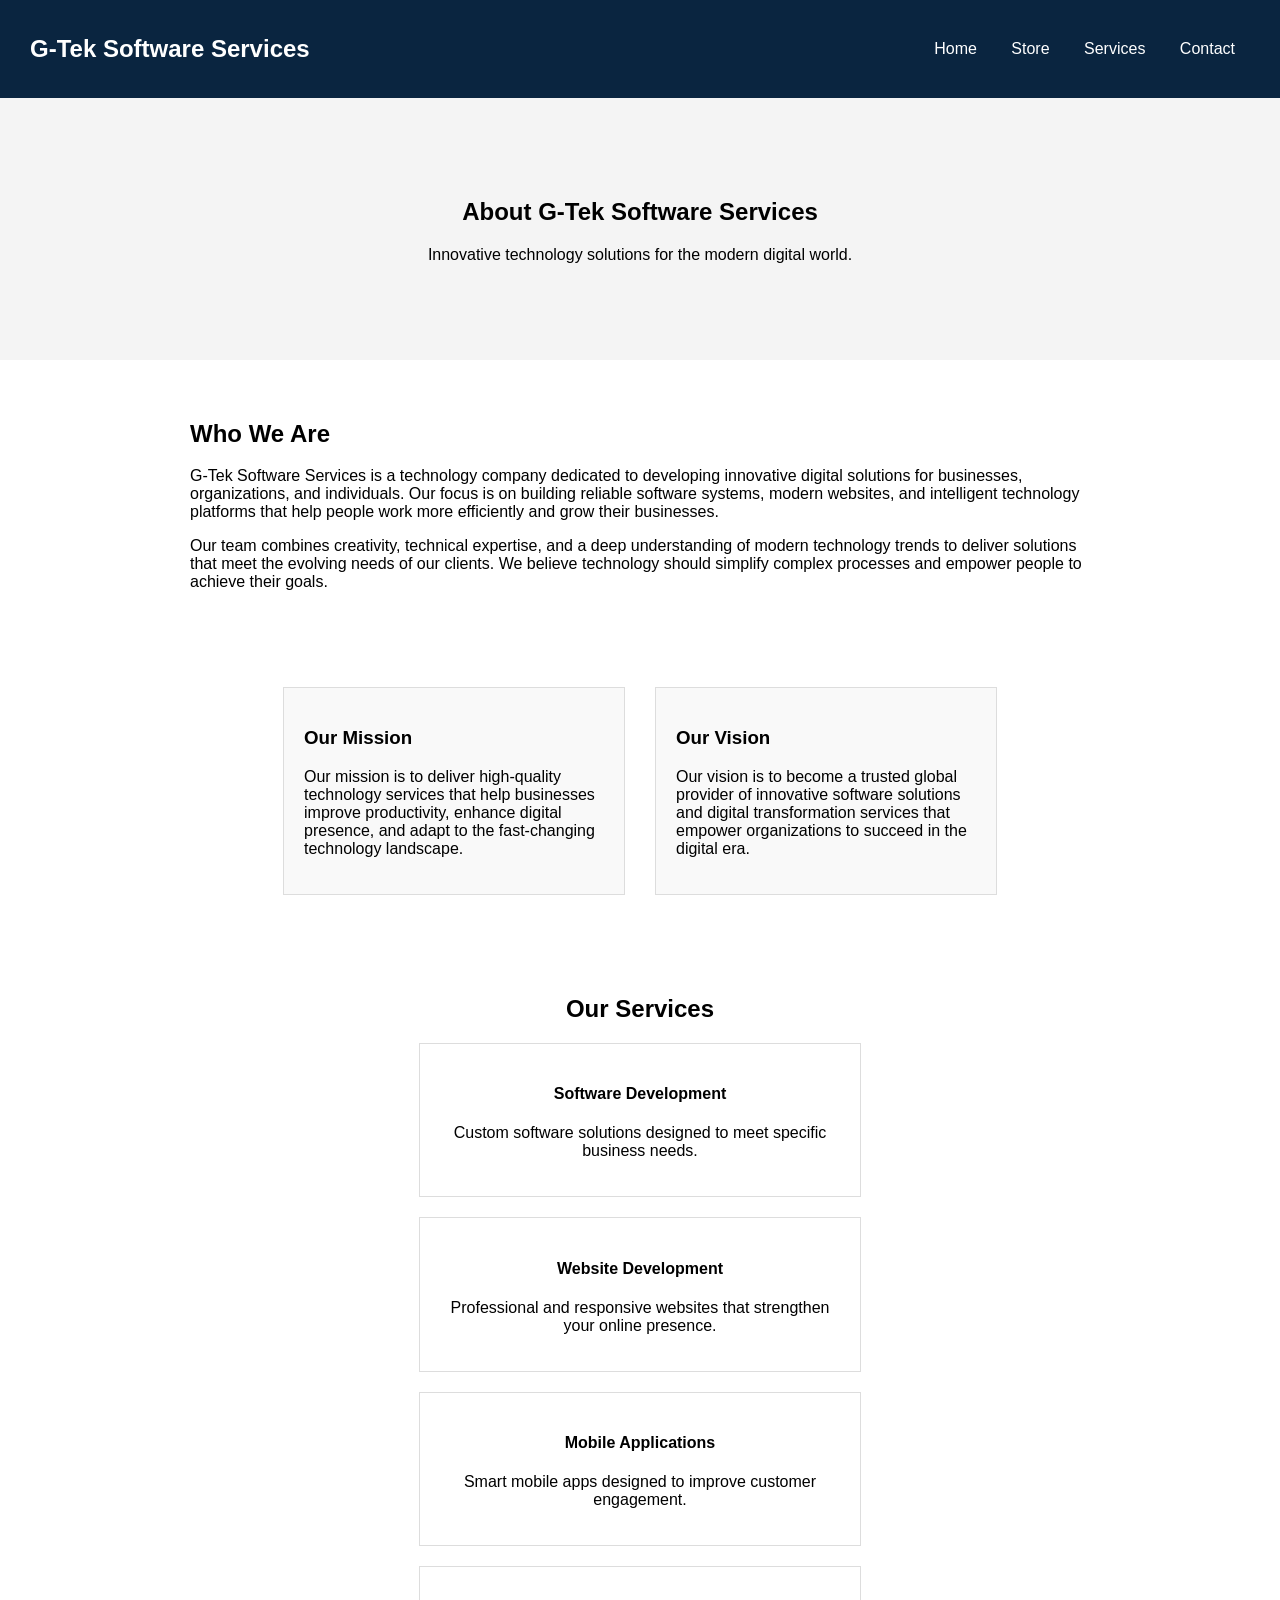
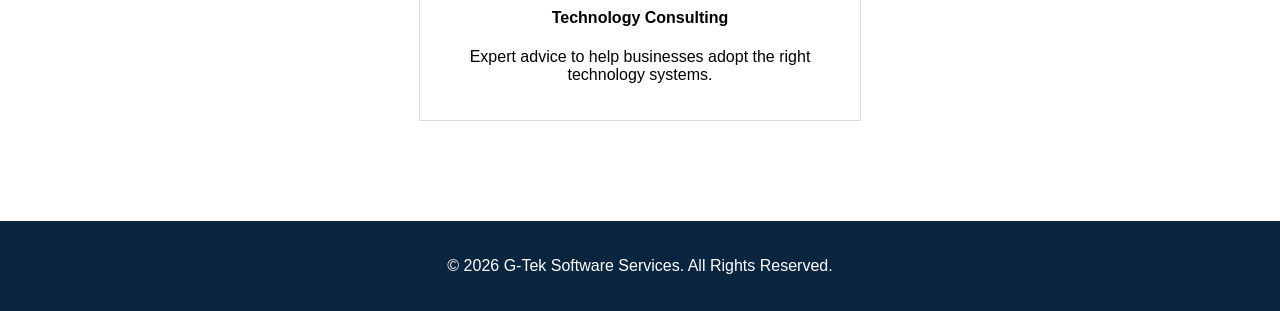
==== about.html @ 4fc87960 "Add files via upload" ====
<!DOCTYPE html>
<html>

<head>
<meta name="viewport" content="width=device-width, initial-scale=1.0">
<title>About Us - G-Tek Software Services</title>
<style>

body{
font-family: Arial;
margin:0;
}
@media (max-width:768px){

body{
font-size:18px;
}

nav{
flex-direction:column;
}

.hero{
padding:40px 20px;
}

}
/* header */

header{
display:flex;
justify-content:space-between;
align-items:center;
background:#0a2540;
color:white;
padding:15px 30px;
}

nav a{
color:white;
text-decoration:none;
margin:0 15px;
}

/* hero */

.hero{
background:#f4f4f4;
text-align:center;
padding:80px;
}

/* about */

.about{
padding:40px;
max-width:900px;
margin:auto;
}

/* mission */

.mission{
display:flex;
justify-content:center;
gap:30px;
padding:40px;
}

.card{
width:300px;
padding:20px;
background:#f9f9f9;
border:1px solid #ddd;
}

/* services */

.services{
padding:40px;
text-align:center;
}

.service-box{
margin:20px auto;
max-width:400px;
padding:20px;
border:1px solid #ddd;
}

/* footer */

footer{
background:#0a2540;
color:white;
text-align:center;
padding:20px;
margin-top:40px;
}

</style>
</head>

<body>

<header>

<div class="logo">
<h2>G-Tek Software Services</h2>
</div>

<nav>
<a href="index.html">Home</a>
<a href="store.html">Store</a>
<a href="services.html">Services</a>
<a href="#">Contact</a>
</nav>

</header>


<!-- HERO SECTION -->

<section class="hero">

<h1>About G-Tek Software Services</h1>
<p>Innovative technology solutions for the modern digital world.</p>

</section>


<!-- ABOUT COMPANY -->

<section class="about">

<h2>Who We Are</h2>

<p>
G-Tek Software Services is a technology company dedicated to developing innovative digital
solutions for businesses, organizations, and individuals. Our focus is on building reliable
software systems, modern websites, and intelligent technology platforms that help people
work more efficiently and grow their businesses.
</p>

<p>
Our team combines creativity, technical expertise, and a deep understanding of modern
technology trends to deliver solutions that meet the evolving needs of our clients.
We believe technology should simplify complex processes and empower people to
achieve their goals.
</p>

</section>


<!-- MISSION AND VISION -->

<section class="mission">

<div class="card">

<h3>Our Mission</h3>

<p>
Our mission is to deliver high-quality technology services that help businesses
improve productivity, enhance digital presence, and adapt to the fast-changing
technology landscape.
</p>

</div>


<div class="card">

<h3>Our Vision</h3>

<p>
Our vision is to become a trusted global provider of innovative software
solutions and digital transformation services that empower organizations
to succeed in the digital era.
</p>

</div>

</section>


<!-- SERVICES -->

<section class="services">

<h2>Our Services</h2>

<div class="service-box">

<h4>Software Development</h4>
<p>Custom software solutions designed to meet specific business needs.</p>

</div>

<div class="service-box">

<h4>Website Development</h4>
<p>Professional and responsive websites that strengthen your online presence.</p>

</div>

<div class="service-box">

<h4>Mobile Applications</h4>
<p>Smart mobile apps designed to improve customer engagement.</p>

</div>

<div class="service-box">

<h4>Technology Consulting</h4>
<p>Expert advice to help businesses adopt the right technology systems.</p>

</div>

</section>


<footer>

<p>© 2026 G-Tek Software Services. All Rights Reserved.</p>

</footer>


</body>
</html>
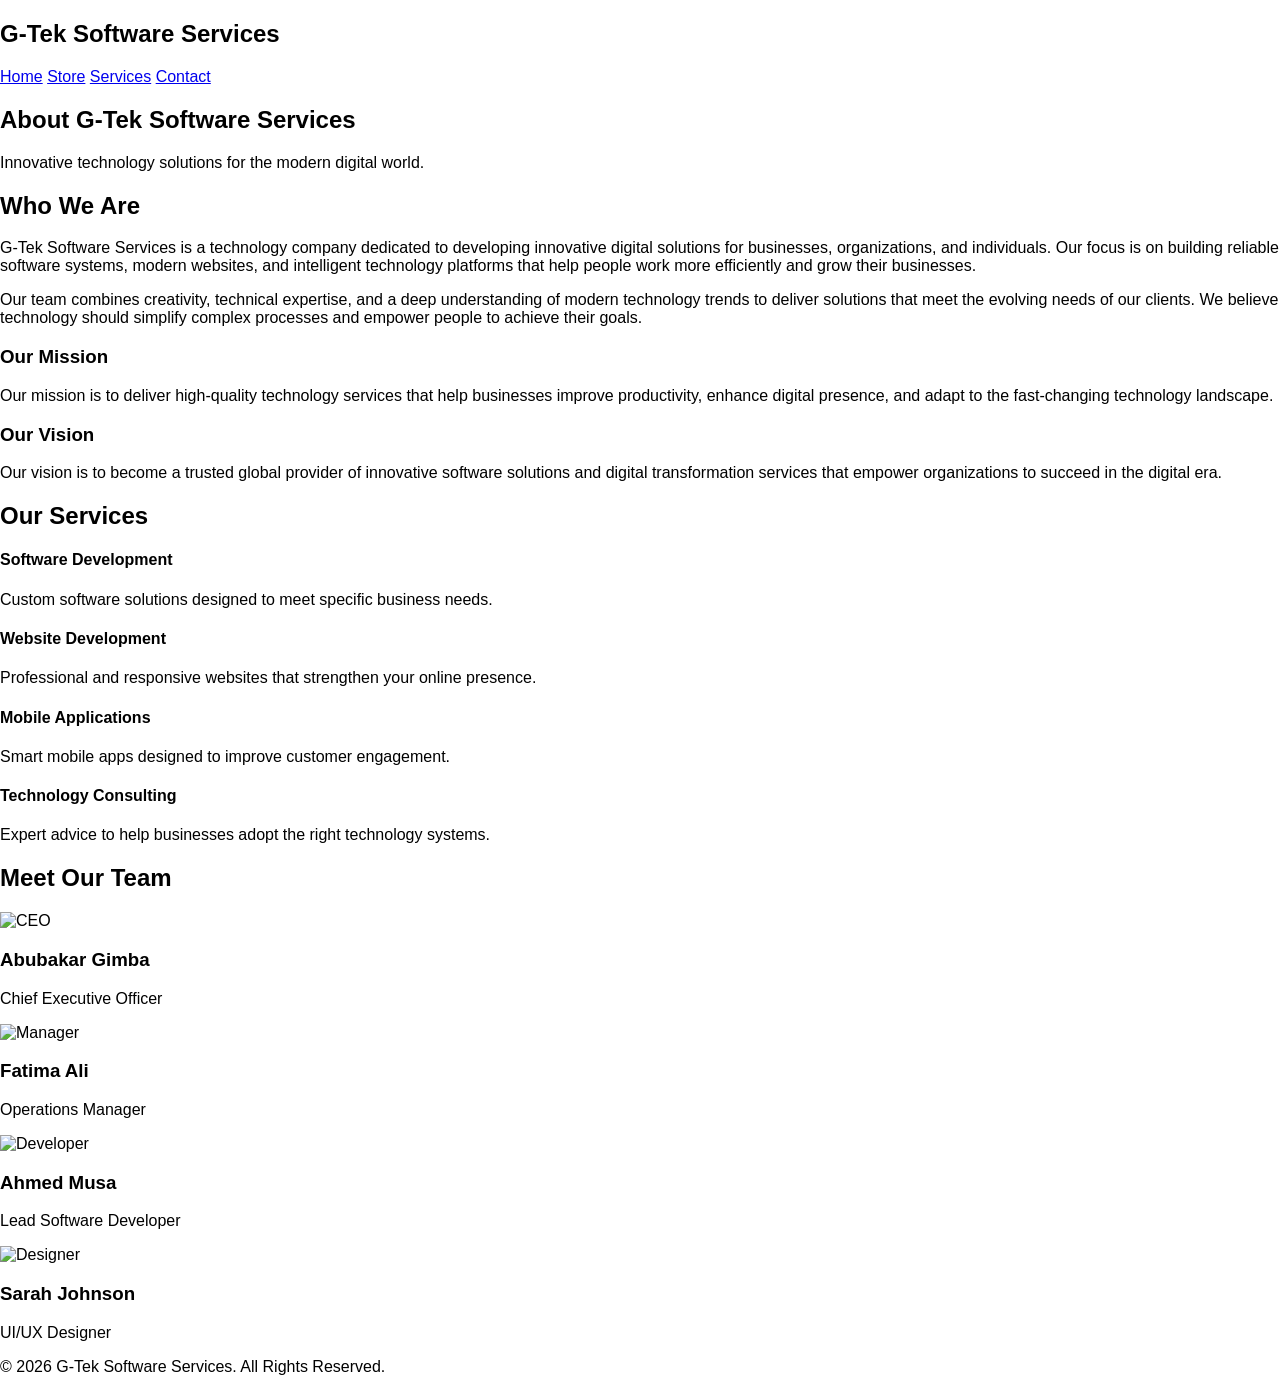
==== commit 0d697f9a: "Update about.html" ====
--- a/about.html
+++ b/about.html
@@ -24,7 +24,35 @@
 padding:40px 20px;
 }
 
-}
+  /* TEAM SECTION */
+
+.team{
+text-align:center;
+padding:40px;
+background:#f4f4f4;
+}
+
+.team-container{
+display:flex;
+justify-content:center;
+flex-wrap:wrap;
+gap:30px;
+margin-top:20px;
+}
+
+.team-member{
+width:200px;
+background:white;
+padding:15px;
+border:1px solid #ddd;
+}
+
+.team-member img{
+width:100%;
+height:200px;
+object-fit:cover;
+}
+
 /* header */
 
 header{
@@ -220,6 +248,61 @@
 
 </section>
 
+  <!-- TEAM SECTION -->
+
+<section class="team">
+
+<h2>Meet Our Team</h2>
+
+<div class="team-container">
+
+<div class="team-member">
+
+<img src="images/ceo.jpg" alt="CEO">
+
+<h3>Abubakar Gimba</h3>
+
+<p>Chief Executive Officer</p>
+
+</div>
+
+
+<div class="team-member">
+
+<img src="images/manager.jpg" alt="Manager">
+
+<h3>Fatima Ali</h3>
+
+<p>Operations Manager</p>
+
+</div>
+
+
+<div class="team-member">
+
+<img src="images/developer.jpg" alt="Developer">
+
+<h3>Ahmed Musa</h3>
+
+<p>Lead Software Developer</p>
+
+</div>
+
+
+<div class="team-member">
+
+<img src="images/designer.jpg" alt="Designer">
+
+<h3>Sarah Johnson</h3>
+
+<p>UI/UX Designer</p>
+
+</div>
+
+</div>
+
+</section>
+
 
 <footer>
 
@@ -229,4 +312,5 @@
 
 
 </body>
-</html>+
+</html>
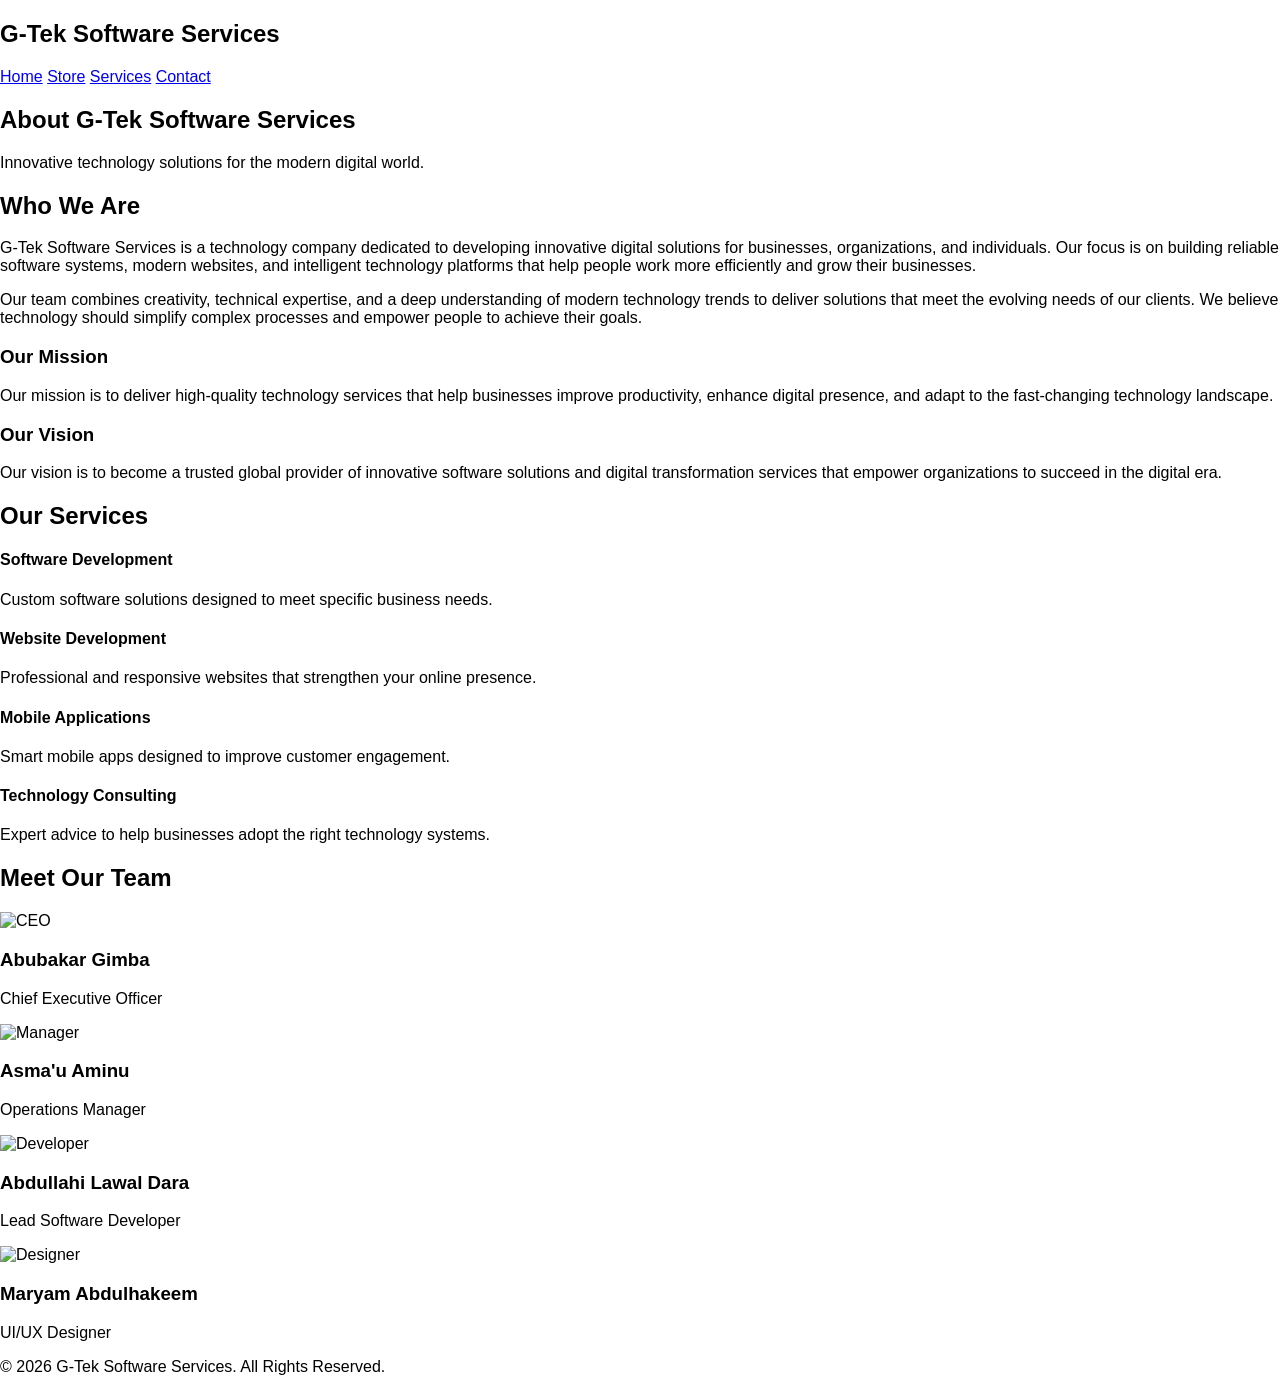
==== commit 61479e9b: "Update about.html" ====
--- a/about.html
+++ b/about.html
@@ -258,7 +258,7 @@
 
 <div class="team-member">
 
-<img src="images/ceo.jpg" alt="CEO">
+<img src="ceo.jpg" alt="CEO">
 
 <h3>Abubakar Gimba</h3>
 
@@ -269,9 +269,9 @@
 
 <div class="team-member">
 
-<img src="images/manager.jpg" alt="Manager">
-
-<h3>Fatima Ali</h3>
+<img src="manager.jpg" alt="Manager">
+
+<h3>Asma'u Aminu </h3>
 
 <p>Operations Manager</p>
 
@@ -280,9 +280,9 @@
 
 <div class="team-member">
 
-<img src="images/developer.jpg" alt="Developer">
-
-<h3>Ahmed Musa</h3>
+<img src="developer.jpg" alt="Developer">
+
+<h3>Abdullahi Lawal Dara </h3>
 
 <p>Lead Software Developer</p>
 
@@ -291,9 +291,9 @@
 
 <div class="team-member">
 
-<img src="images/designer.jpg" alt="Designer">
-
-<h3>Sarah Johnson</h3>
+<img src="designer.jpg" alt="Designer">
+
+<h3>Maryam Abdulhakeem</h3>
 
 <p>UI/UX Designer</p>
 
@@ -314,3 +314,5 @@
 </body>
 
 </html>
+
+
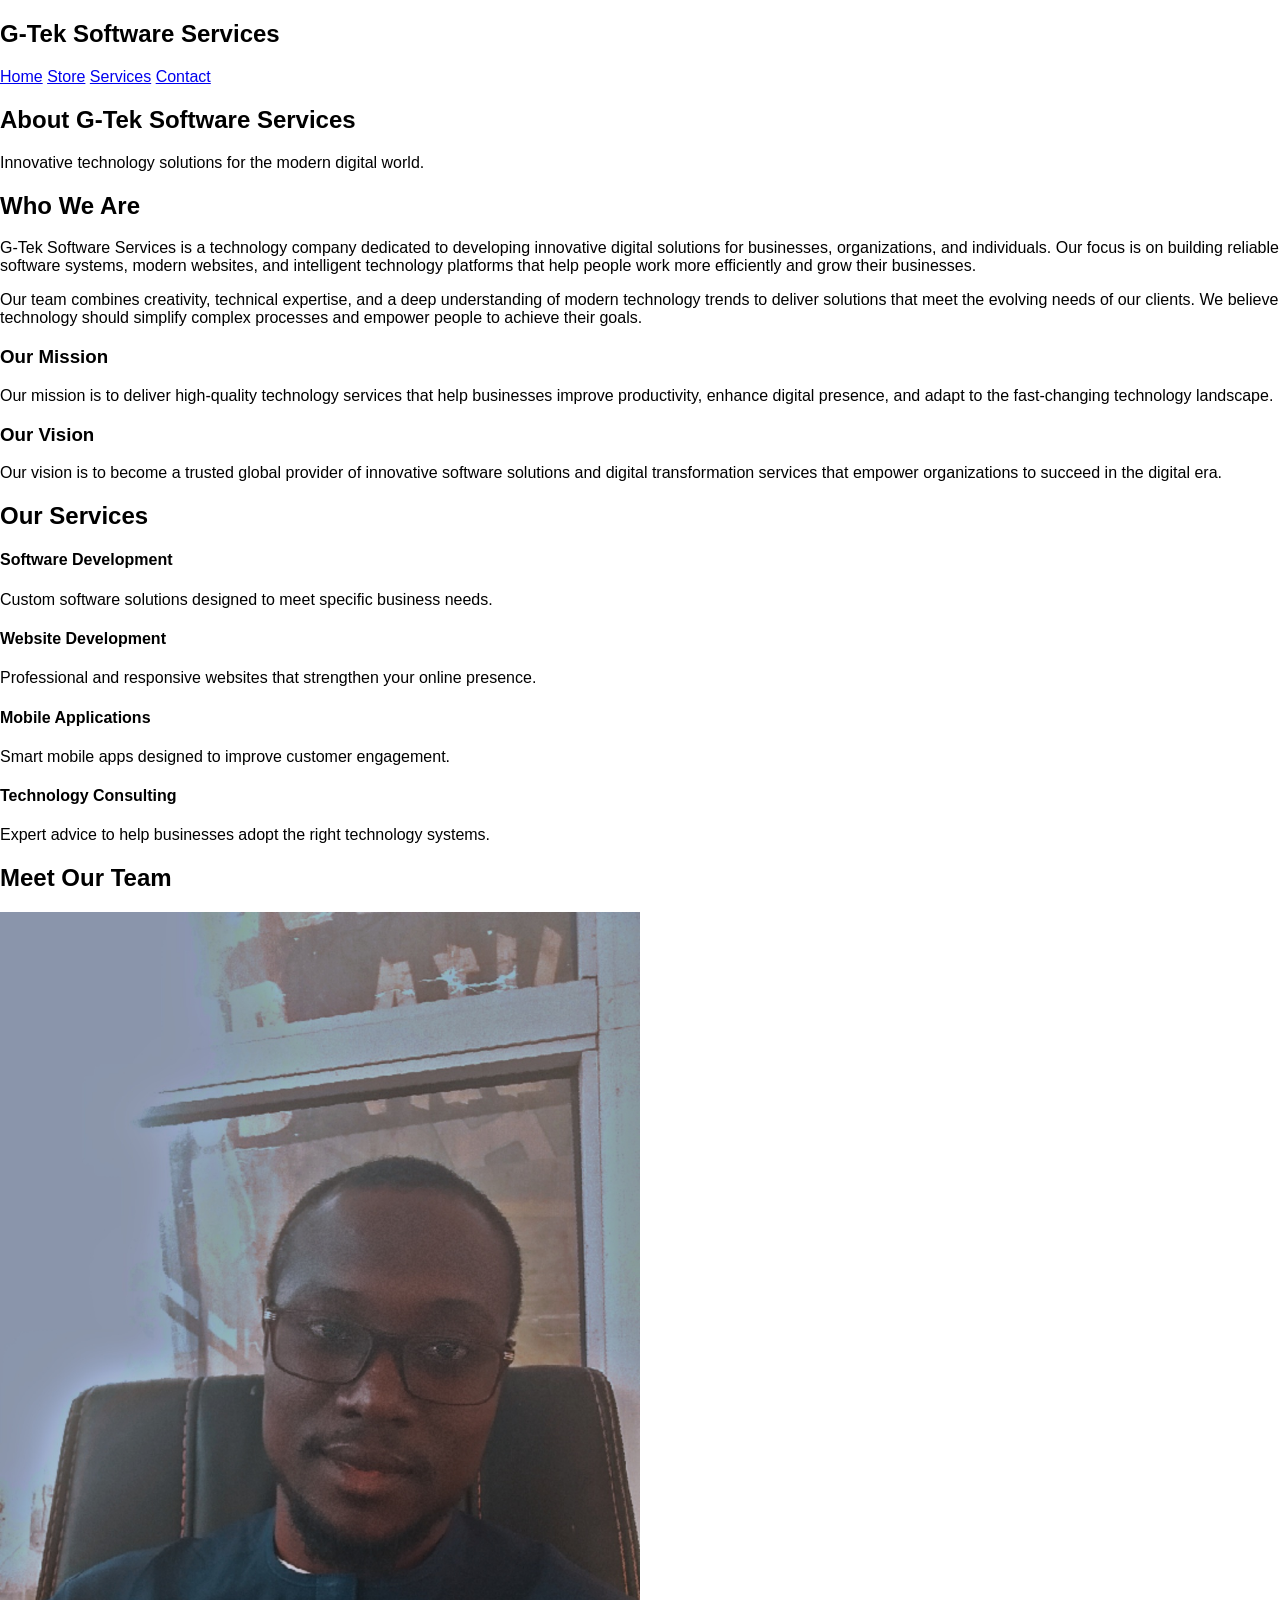
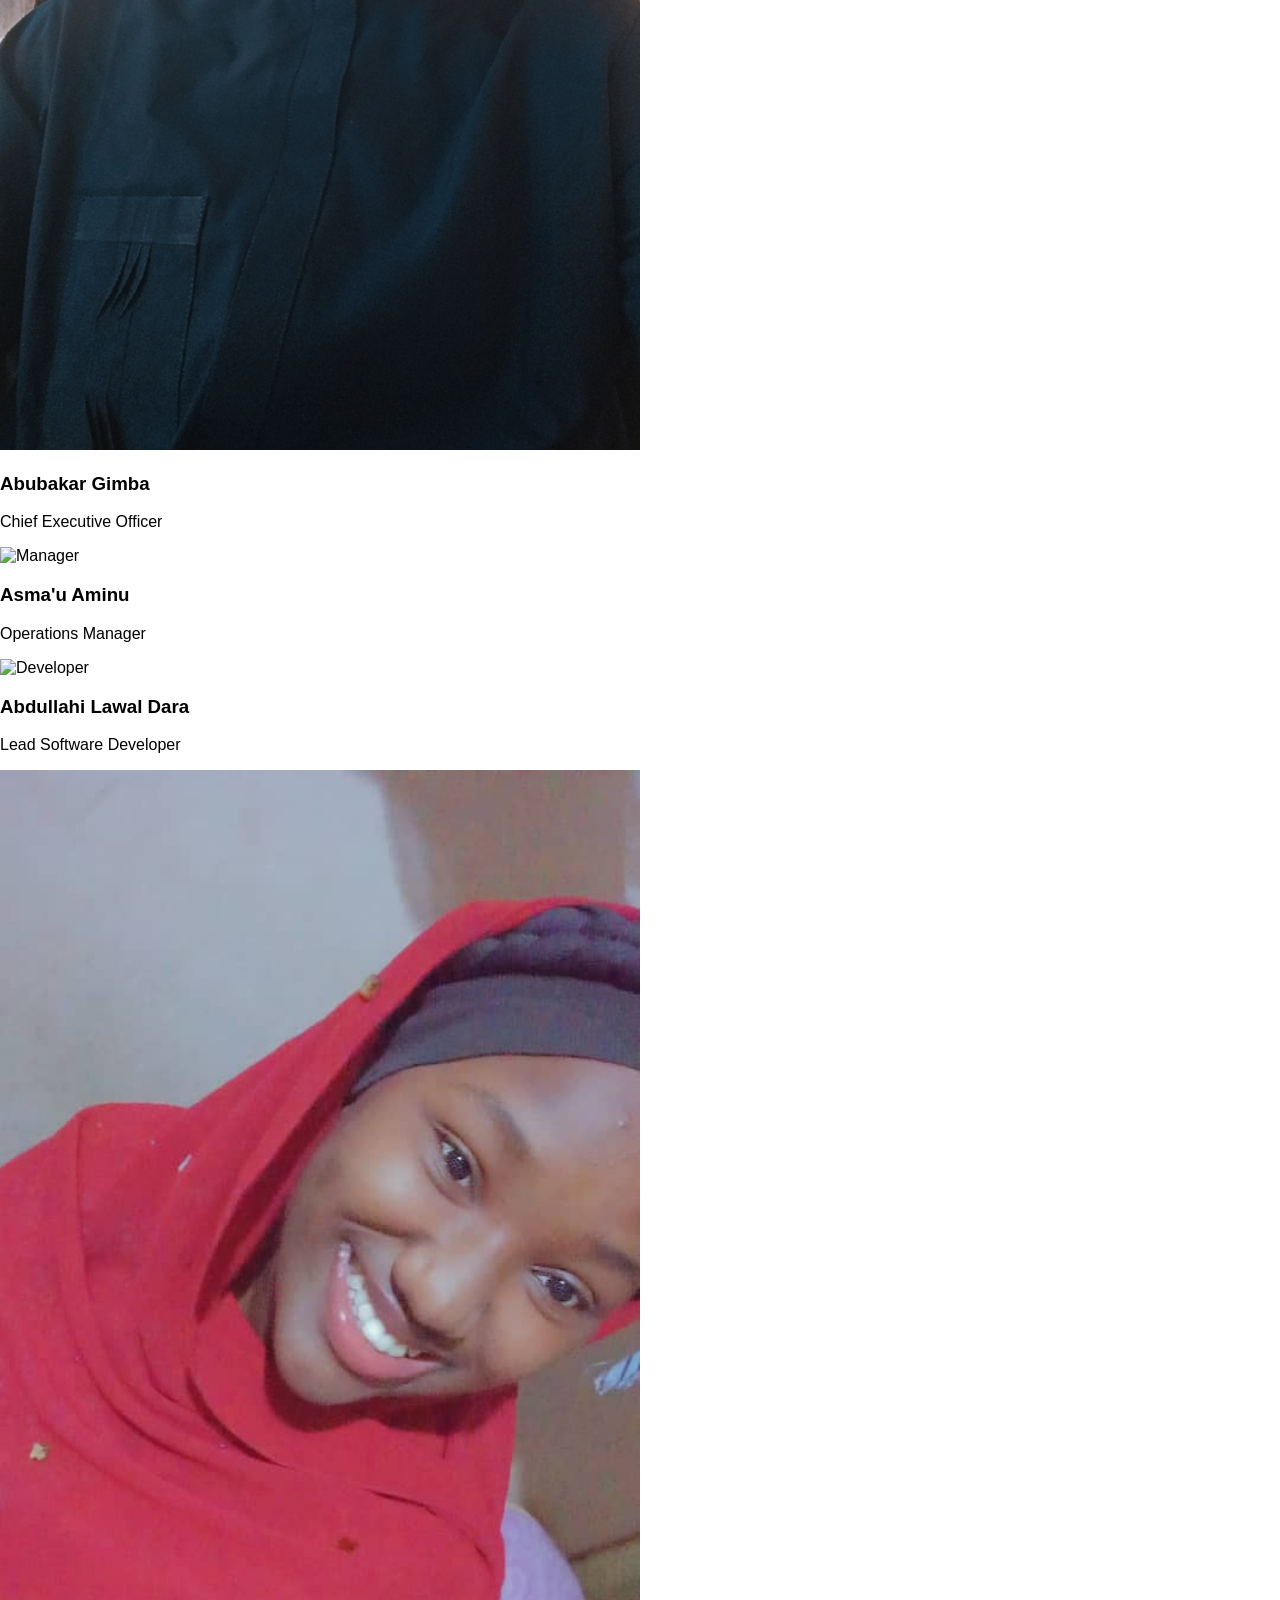
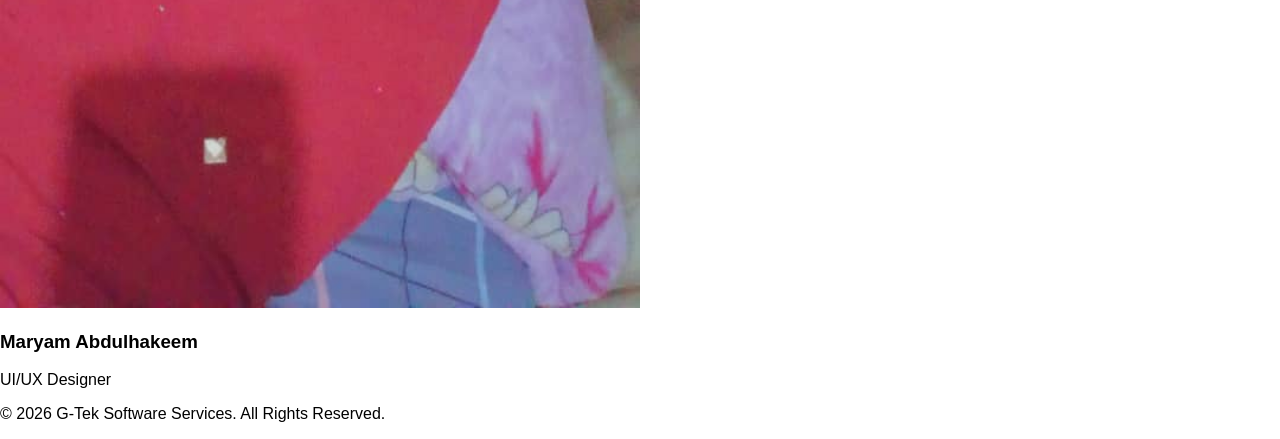
==== commit 75b857bd: "Update about.html" ====
--- a/about.html
+++ b/about.html
@@ -258,7 +258,7 @@
 
 <div class="team-member">
 
-<img src="ceo.jpg" alt="CEO">
+<img src="ceo.jpg" alt="CEO" width="50%">
 
 <h3>Abubakar Gimba</h3>
 
@@ -269,7 +269,7 @@
 
 <div class="team-member">
 
-<img src="manager.jpg" alt="Manager">
+<img src="manager.jpg" alt="Manager" width="50%">
 
 <h3>Asma'u Aminu </h3>
 
@@ -280,7 +280,7 @@
 
 <div class="team-member">
 
-<img src="developer.jpg" alt="Developer">
+<img src="developer.jpg" alt="Developer" width="50%">
 
 <h3>Abdullahi Lawal Dara </h3>
 
@@ -291,7 +291,7 @@
 
 <div class="team-member">
 
-<img src="designer.jpg" alt="Designer">
+<img src="designer.jpg" alt="Designer" width="50%">
 
 <h3>Maryam Abdulhakeem</h3>
 
@@ -316,3 +316,4 @@
 </html>
 
 
+
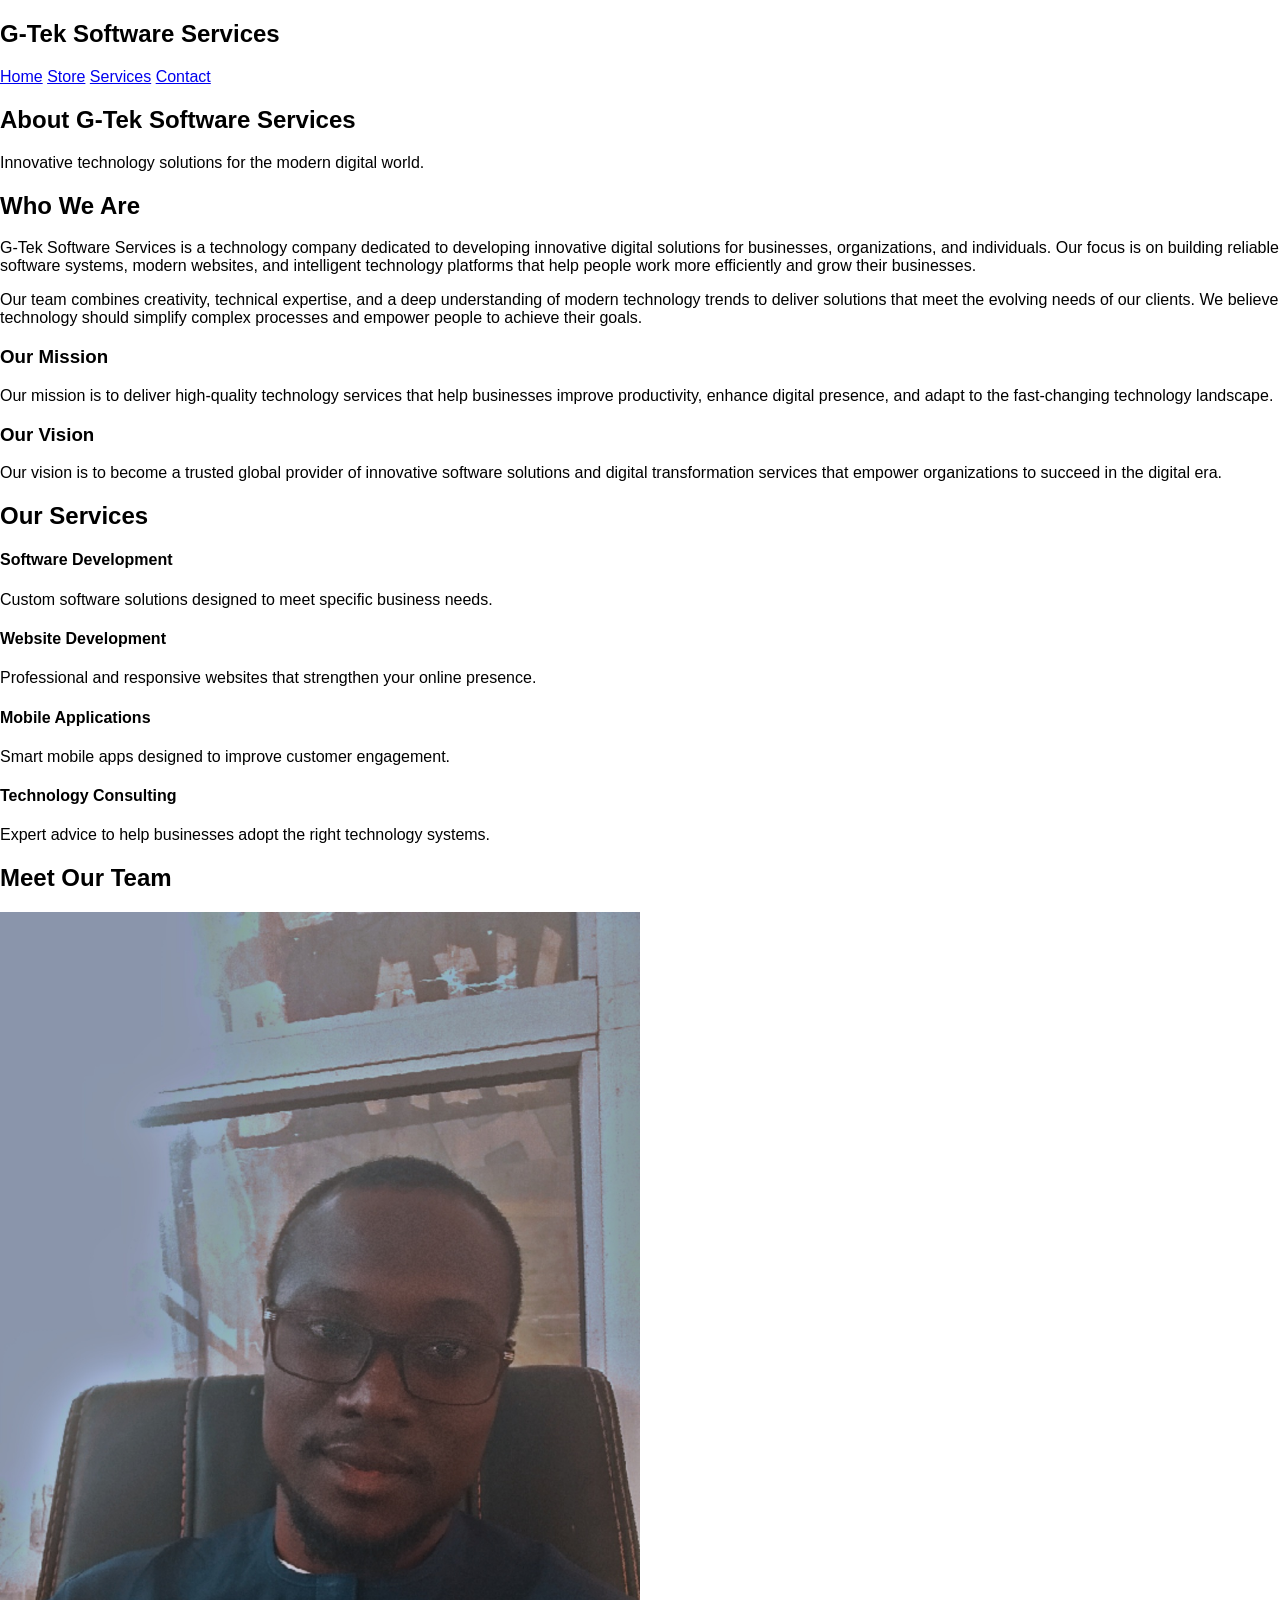
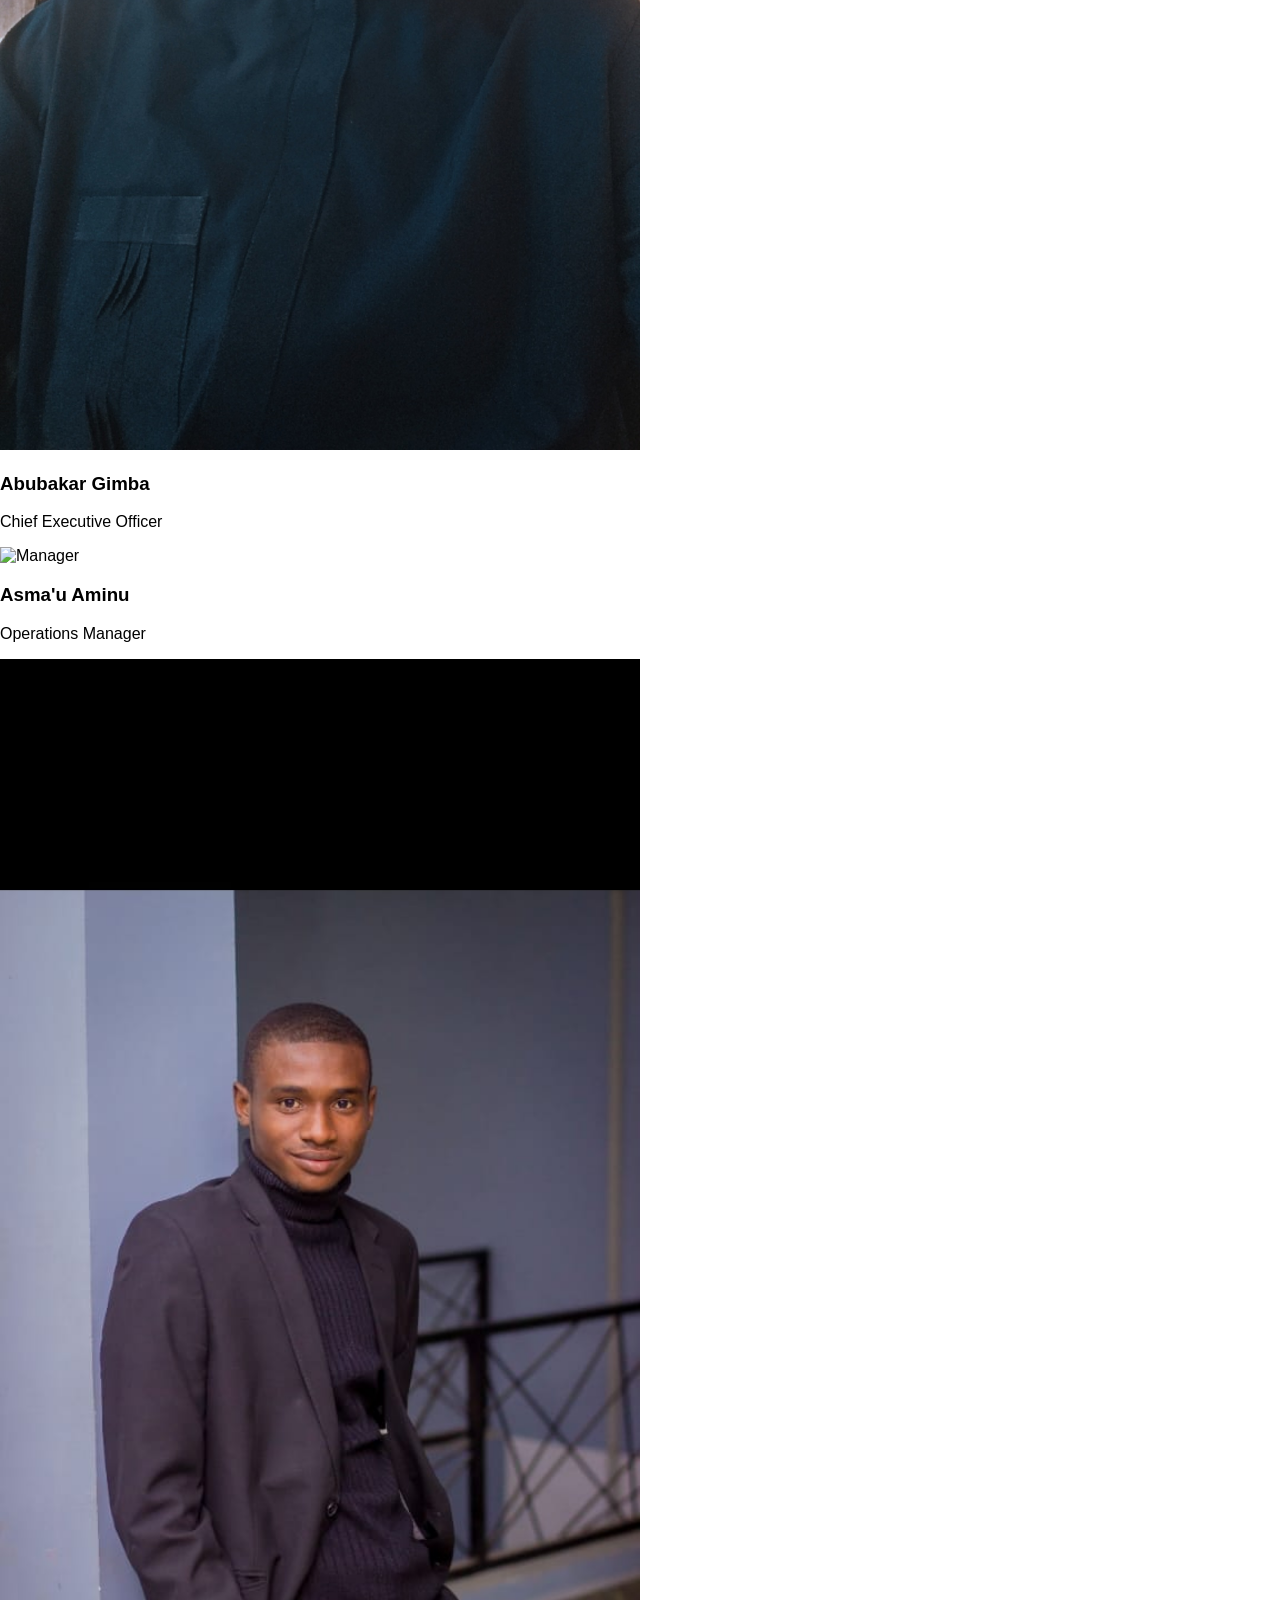
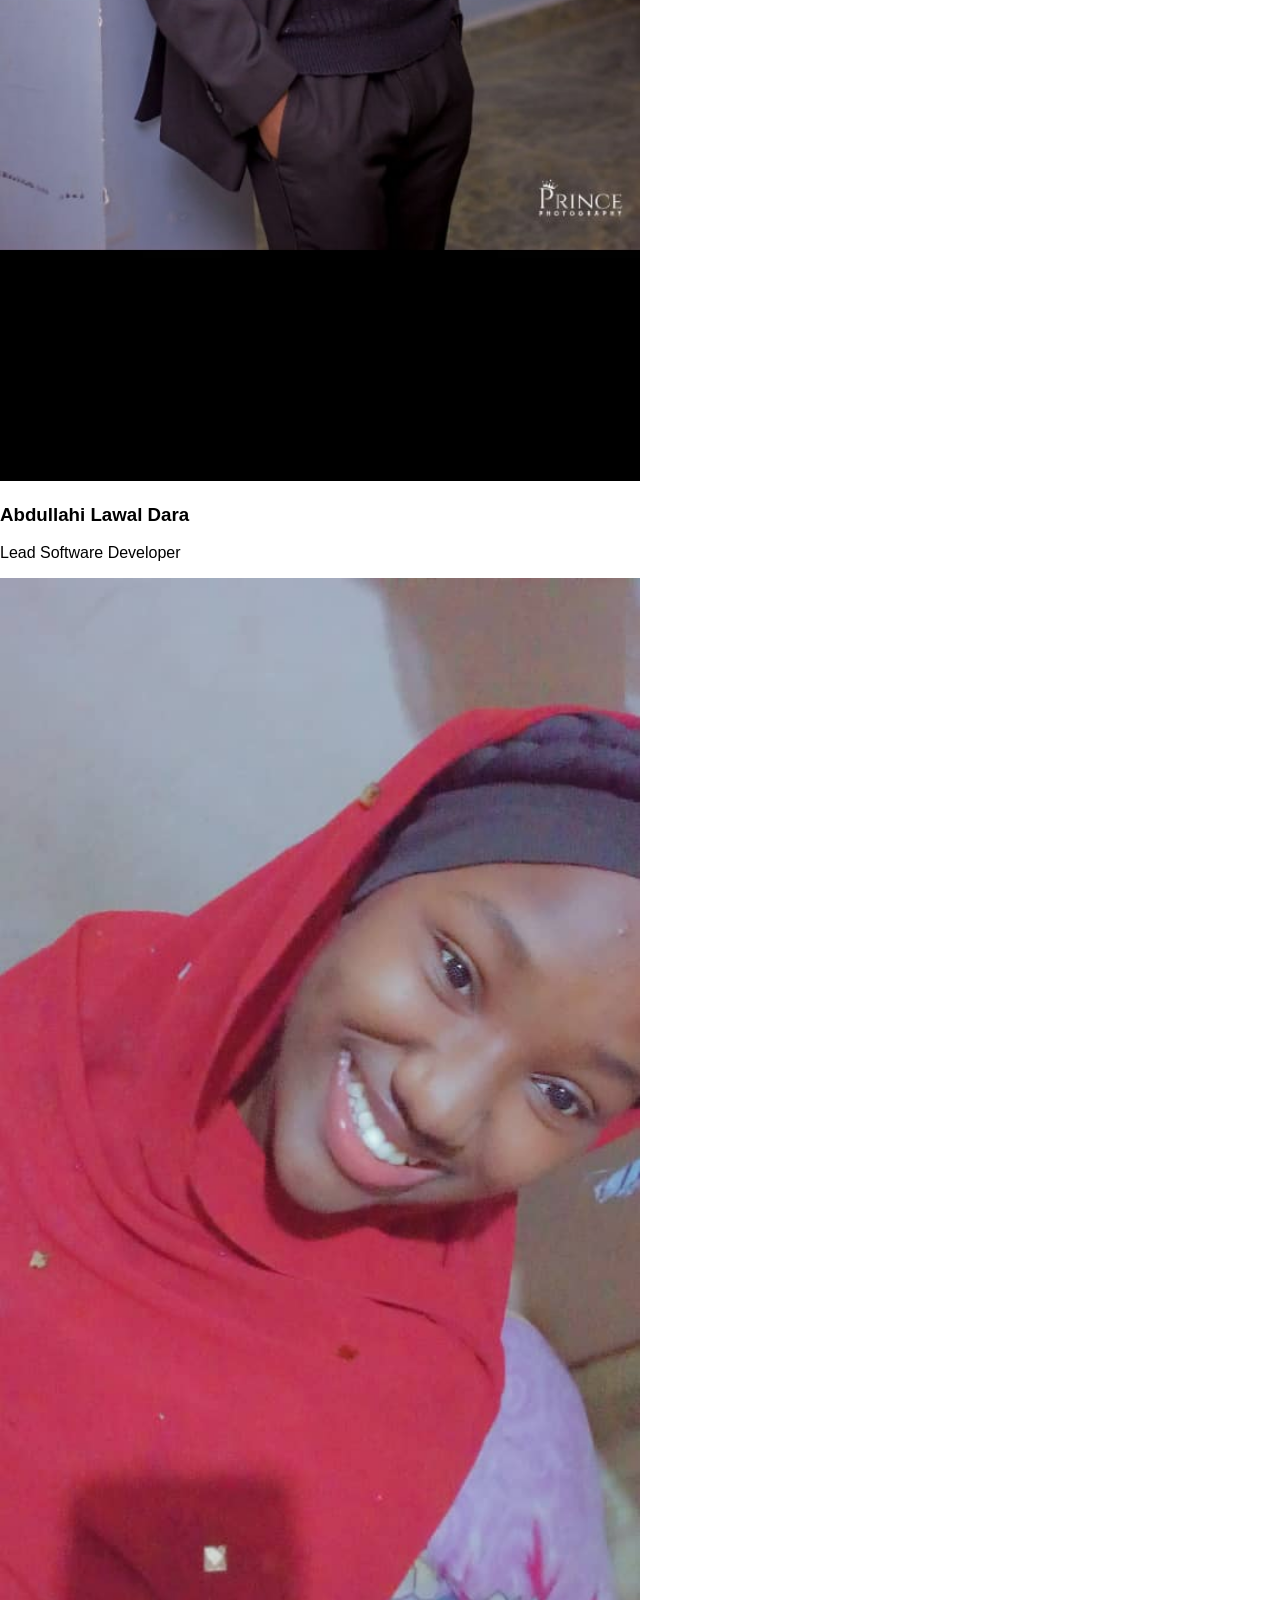
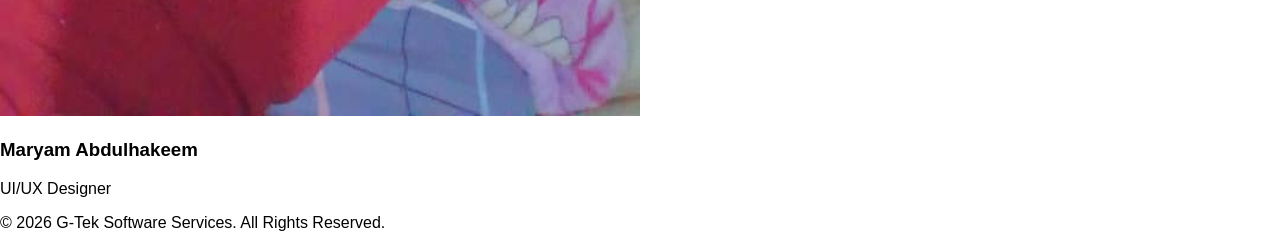
==== commit aedcf43d: "Update about.html" ====
--- a/about.html
+++ b/about.html
@@ -280,7 +280,7 @@
 
 <div class="team-member">
 
-<img src="developer.jpg" alt="Developer" width="50%">
+<img src="developer.jpeg" alt="Developer" width="50%">
 
 <h3>Abdullahi Lawal Dara </h3>
 
@@ -317,3 +317,4 @@
 
 
 
+
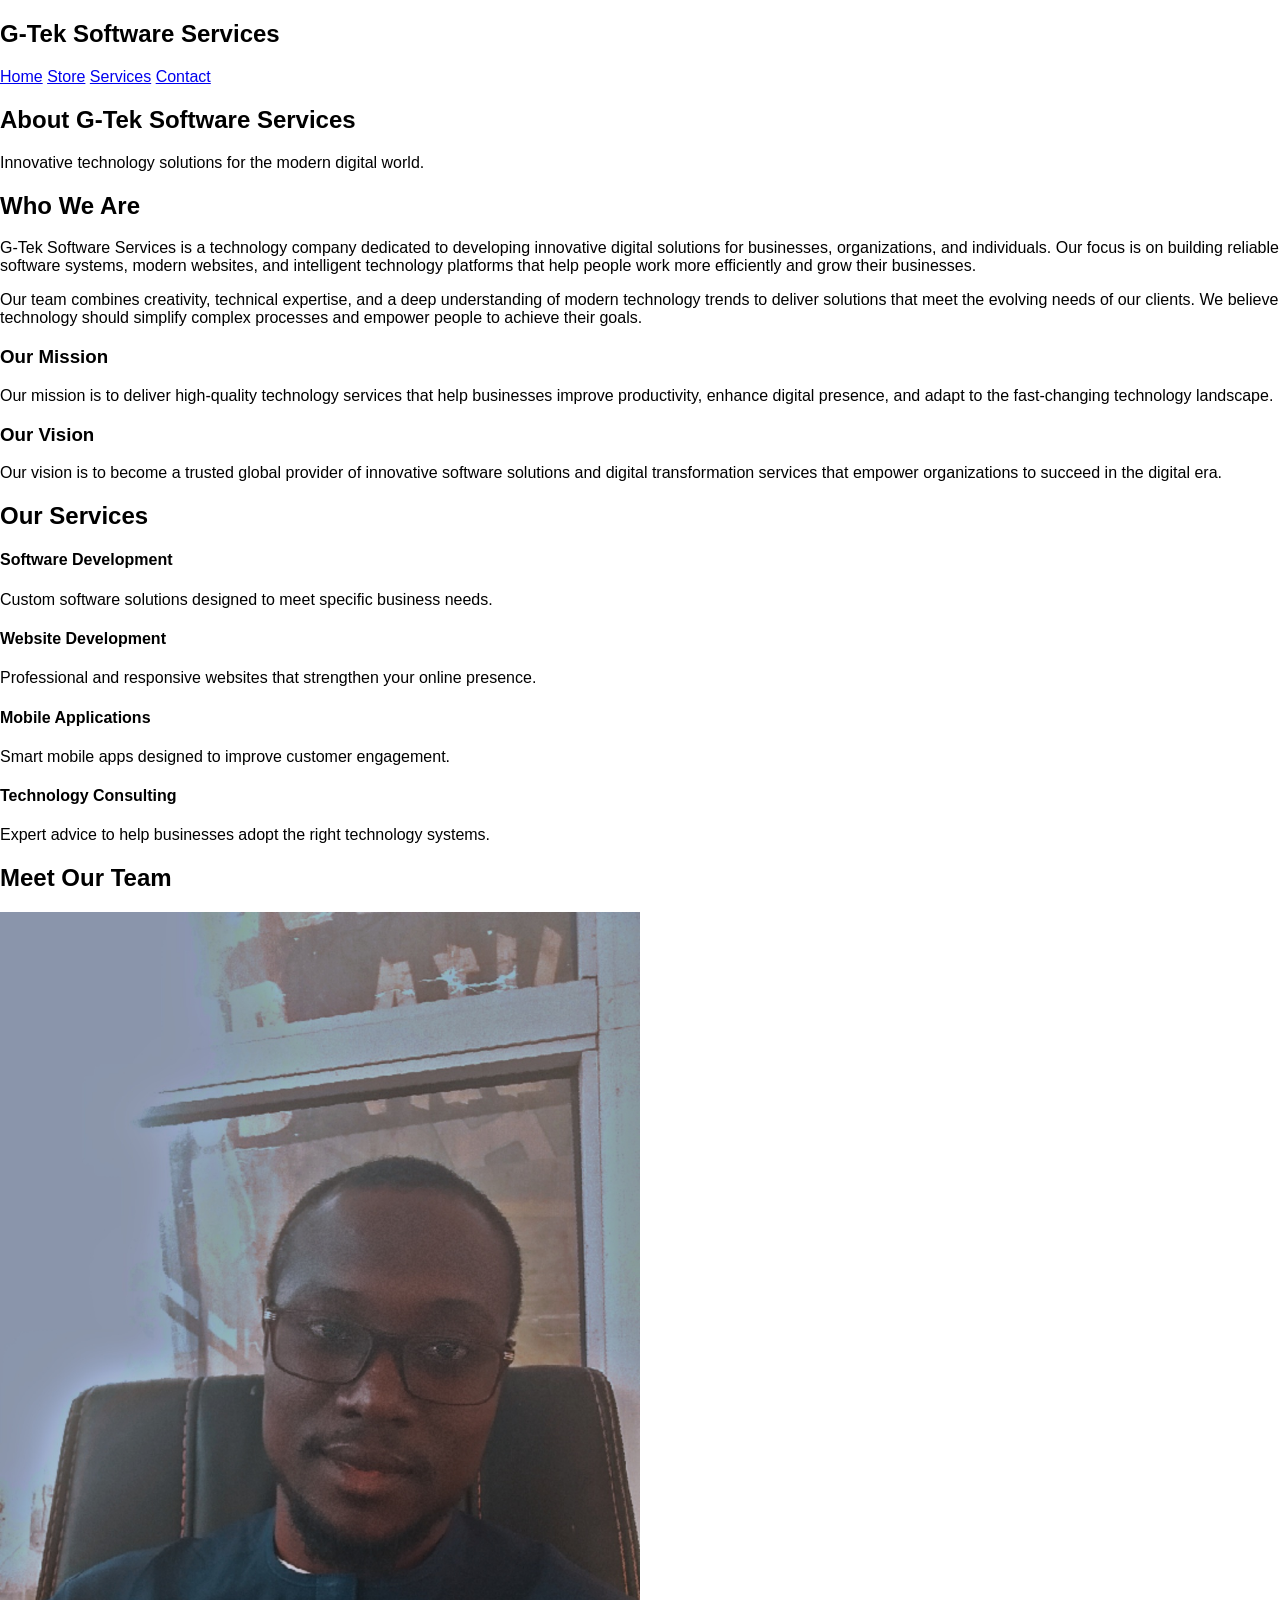
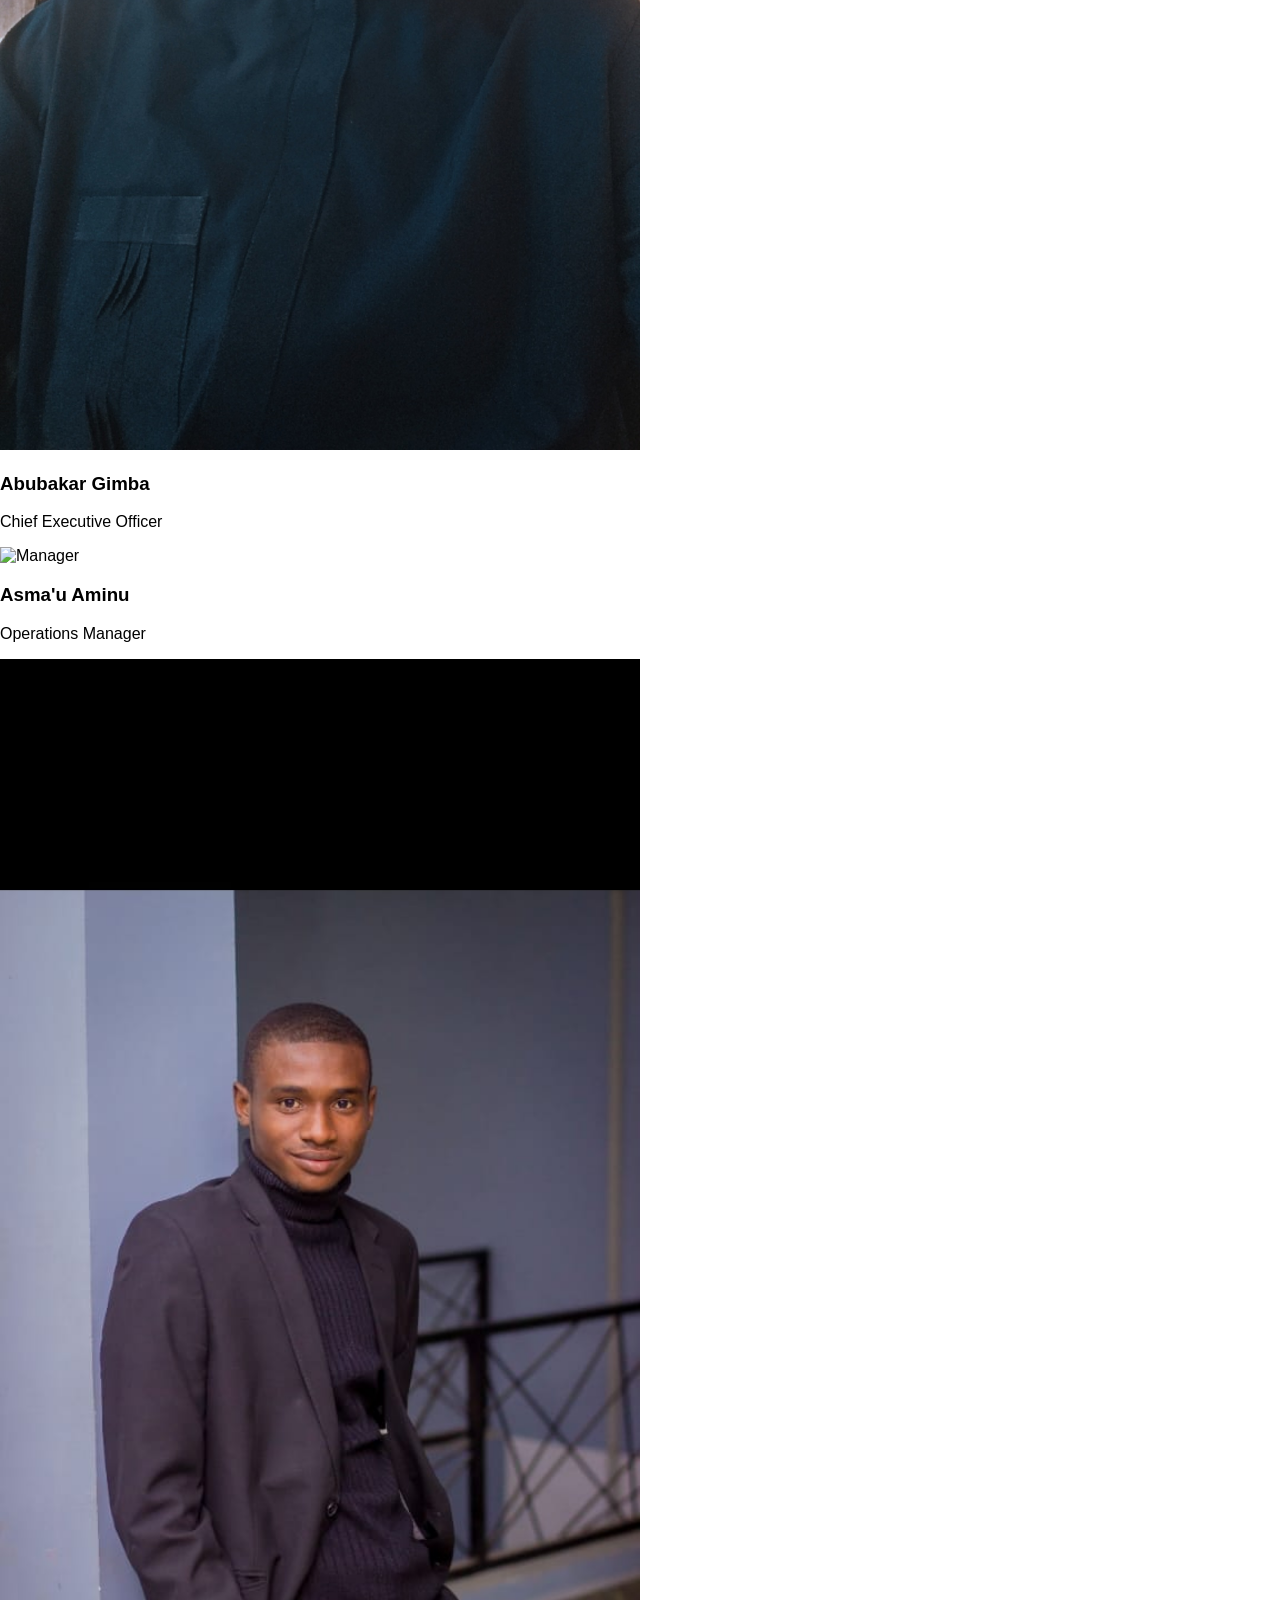
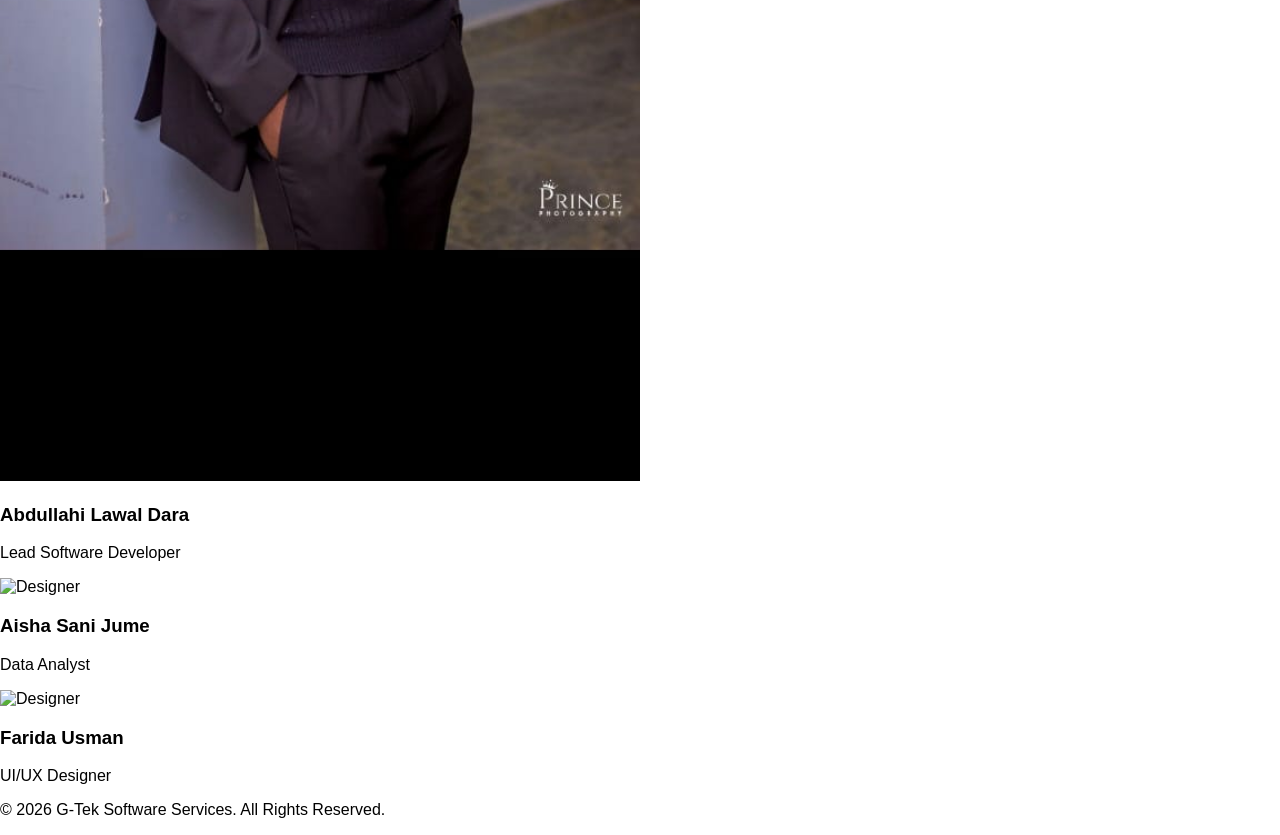
==== commit e90cc706: "Update team section with new member and layout Added a new team member and updated team section layo" ====
--- a/about.html
+++ b/about.html
@@ -13,7 +13,7 @@
 @media (max-width:768px){
 
 body{
-font-size:18px;
+font-size:14px;
 }
 
 nav{
@@ -291,14 +291,24 @@
 
 <div class="team-member">
 
+<img src="analyst.jpg" alt="Designer" width="50%">
+
+<h3>Aisha Sani Jume</h3>
+
+<p>Data Analyst</p>
+
+</div>
+
+<div class="team-member">
+
 <img src="designer.jpg" alt="Designer" width="50%">
 
-<h3>Maryam Abdulhakeem</h3>
+<h3>Farida Usman</h3>
 
 <p>UI/UX Designer</p>
 
 </div>
-
+  
 </div>
 
 </section>
@@ -318,3 +328,5 @@
 
 
 
+
+
